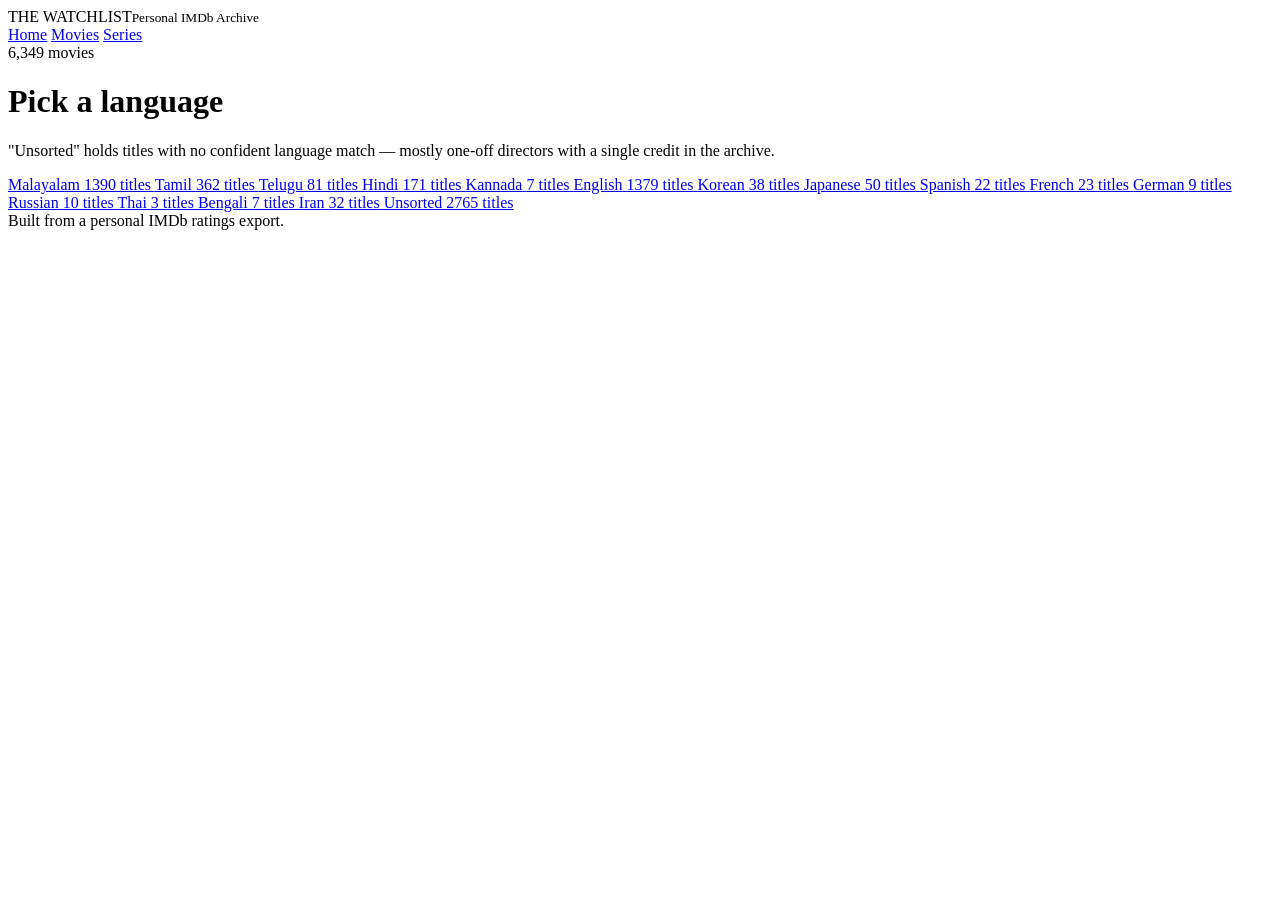
==== movies.html @ 0ccd27a7 "Add files via upload" ====
<!DOCTYPE html>
<html lang="en">
<head>
<meta charset="UTF-8">
<meta name="viewport" content="width=device-width, initial-scale=1.0">
<title>Movies — The Watchlist</title>
<link rel="stylesheet" href="style.css">
</head>
<body>

<div class="topbar">
  <div class="brand">THE WATCHLIST<small>Personal IMDb Archive</small></div>
  <div class="nav-links">
    <a href="index.html">Home</a>
    <a href="movies.html" class="active">Movies</a>
    <a href="series.html">Series</a>
  </div>
</div>

<div id="langView">
  <div class="hero">
    <span class="eyebrow">6,349 movies</span>
    <h1>Pick a language</h1>
    <p>"Unsorted" holds titles with no confident language match — mostly one-off directors with a single credit in the archive.</p>
  </div>
  <div class="tile-grid" id="langGrid"></div>
</div>

<div id="listView" style="display:none;">
  <div class="hero" style="padding:2rem 1.25rem 1.5rem;">
    <span class="eyebrow" id="listEyebrow">Movies</span>
    <h1 id="listTitle">Language</h1>
  </div>
  <div class="toolbar">
    <input id="searchInput" type="text" placeholder="Search title…">
    <select id="sortSelect">
      <option value="date-desc">Recently rated</option>
      <option value="date-asc">Oldest rated</option>
      <option value="rating-desc">Highest rating</option>
      <option value="rating-asc">Lowest rating</option>
      <option value="year-desc">Newest release</option>
      <option value="year-asc">Oldest release</option>
      <option value="title-asc">Title A–Z</option>
    </select>
  </div>
  <div class="result-count" id="resultCount"></div>
  <div class="card-grid" id="cardGrid"></div>
  <button class="load-more" id="loadMoreBtn">Load more</button>
</div>

<footer>Built from a personal IMDb ratings export.</footer>

<script src="app.js"></script>
<script>
const LANGS = ["Malayalam","Tamil","Telugu","Hindi","Kannada","English","Korean","Japanese","Spanish",
               "French","German","Russian","Thai","Marathi","Bengali","Assamese","Iran","Other","Unsorted"];

let DATA = {};

async function boot(){
  DATA = await fetch('movies.json').then(r => r.json());

  const langGrid = document.getElementById('langGrid');
  langGrid.innerHTML = LANGS
    .filter(l => (DATA[l] || []).length > 0)
    .map(l => `
      <a class="tile" href="#${encodeURIComponent(l)}" data-lang="${l}">
        <span class="cbl"></span><span class="cbr"></span>
        <span class="t-name">${l}</span>
        <span class="t-count">${DATA[l].length} title${DATA[l].length===1?'':'s'}</span>
      </a>
    `).join('');

  langGrid.querySelectorAll('.tile').forEach(t => {
    t.addEventListener('click', e => {
      e.preventDefault();
      showList(t.dataset.lang);
    });
  });

  if(location.hash){
    const lang = decodeURIComponent(location.hash.slice(1));
    if(DATA[lang]) showList(lang);
  }
}

function showList(lang){
  location.hash = encodeURIComponent(lang);
  document.getElementById('langView').style.display = 'none';
  document.getElementById('listView').style.display = 'block';
  document.getElementById('listTitle').textContent = lang;
  document.getElementById('listEyebrow').textContent = `Movies · ${lang}`;

  const grid = document.getElementById('cardGrid');
  const search = document.getElementById('searchInput');
  const sort = document.getElementById('sortSelect');
  const loadMore = document.getElementById('loadMoreBtn');
  const count = document.getElementById('resultCount');
  search.value = '';
  window.scrollTo(0,0);

  initList(DATA[lang] || [], grid, search, sort, loadMore, count);
}

window.addEventListener('hashchange', () => {
  if(!location.hash){
    document.getElementById('listView').style.display = 'none';
    document.getElementById('langView').style.display = 'block';
  }
});

boot();
</script>

</body>
</html>
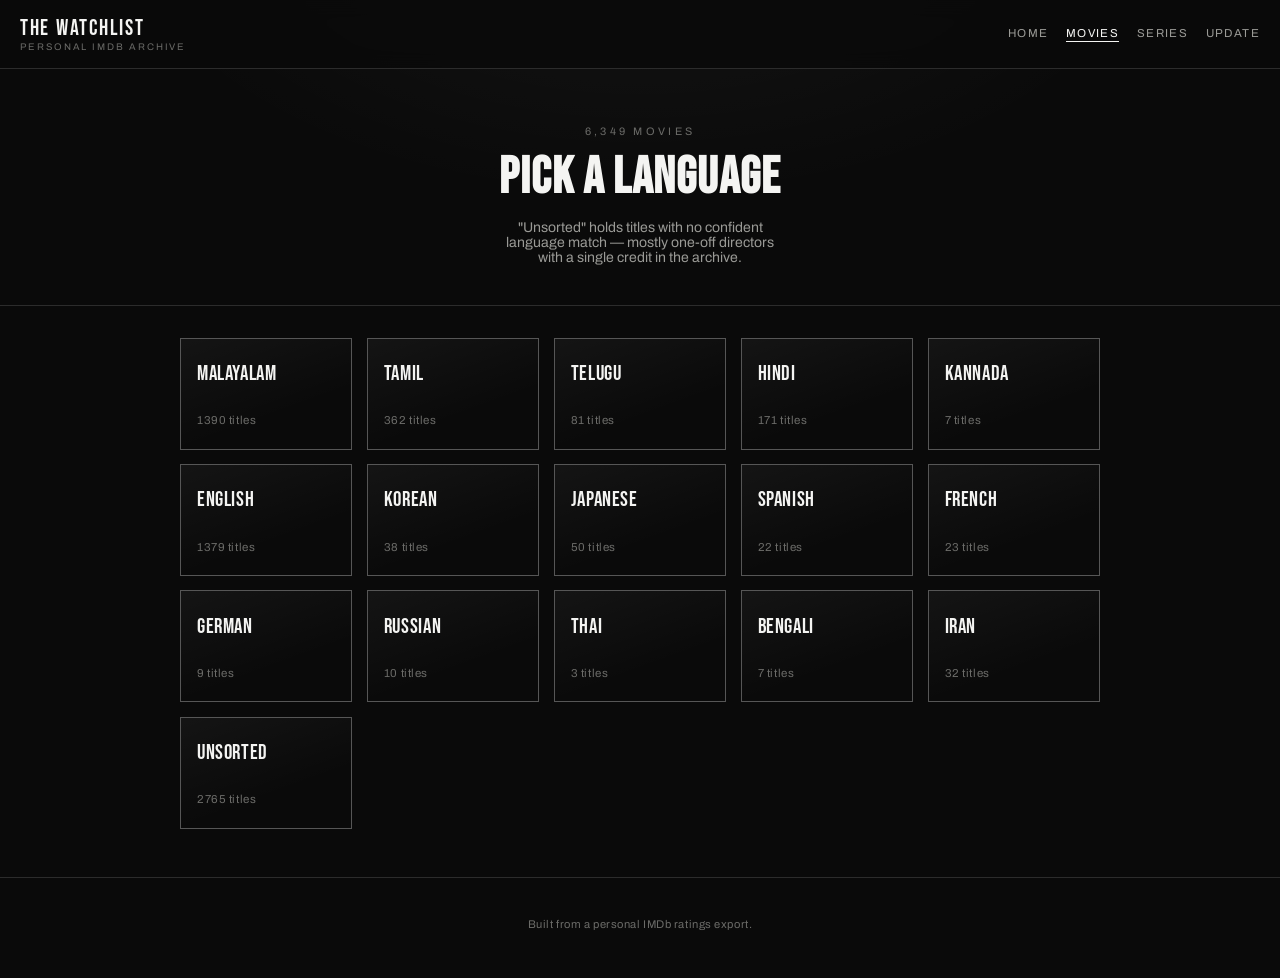
==== commit 155f6a44: "Add files via upload" ====
--- a/movies.html
+++ b/movies.html
@@ -14,6 +14,7 @@
     <a href="index.html">Home</a>
     <a href="movies.html" class="active">Movies</a>
     <a href="series.html">Series</a>
+    <a href="update-data.html">Update</a>
   </div>
 </div>
 
--- a/style.css
+++ b/style.css
@@ -0,0 +1,260 @@
+@import url('https://fonts.googleapis.com/css2?family=Bebas+Neue&family=Archivo:ital,wght@0,400;0,500;0,600;0,800;1,500&display=swap');
+
+:root{
+  --bg:#0a0a0a;
+  --bg-raised:#141414;
+  --line:#2c2c2c;
+  --line-bright:#565656;
+  --white:#f4f4f2;
+  --grey:#9a9a96;
+  --grey-dim:#6b6b68;
+  --accent:#ffffff;
+  --radius:2px;
+}
+
+*{box-sizing:border-box;}
+html,body{margin:0;padding:0;}
+body{
+  background:
+    radial-gradient(ellipse 900px 500px at 50% -10%, rgba(255,255,255,0.05), transparent 60%),
+    var(--bg);
+  color:var(--white);
+  font-family:'Archivo', sans-serif;
+  min-height:100vh;
+}
+
+a{ color:inherit; text-decoration:none; }
+
+::selection{ background:var(--white); color:var(--bg); }
+
+/* ===== TOP BAR ===== */
+.topbar{
+  position:sticky; top:0; z-index:20;
+  display:flex; align-items:center; justify-content:space-between;
+  padding:1rem 1.25rem;
+  background:rgba(10,10,10,0.85);
+  backdrop-filter:blur(10px);
+  border-bottom:1px solid var(--line);
+}
+.brand{
+  font-family:'Bebas Neue', sans-serif;
+  font-size:1.35rem;
+  letter-spacing:0.08em;
+}
+.brand small{
+  display:block;
+  font-family:'Archivo', sans-serif;
+  font-size:0.6rem;
+  letter-spacing:0.2em;
+  color:var(--grey-dim);
+  text-transform:uppercase;
+  margin-top:1px;
+}
+.nav-links{ display:flex; gap:1.1rem; }
+.nav-links a{
+  font-size:0.72rem;
+  letter-spacing:0.12em;
+  text-transform:uppercase;
+  color:var(--grey);
+  padding-bottom:2px;
+  border-bottom:1px solid transparent;
+}
+.nav-links a.active, .nav-links a:hover{ color:var(--white); border-color:var(--white); }
+
+/* ===== HERO ===== */
+.hero{
+  padding:3.5rem 1.25rem 2.5rem;
+  text-align:center;
+  border-bottom:1px solid var(--line);
+}
+.hero .eyebrow{
+  font-size:0.68rem; letter-spacing:0.3em; text-transform:uppercase; color:var(--grey-dim);
+  display:block; margin-bottom:0.9rem;
+}
+.hero h1{
+  font-family:'Bebas Neue', sans-serif;
+  font-size:2.6rem;
+  letter-spacing:0.02em;
+  line-height:1.05;
+  margin:0;
+}
+.hero p{ color:var(--grey); font-size:0.88rem; max-width:34ch; margin:0.9rem auto 0; }
+
+/* ===== CATEGORY TILES (index / series) ===== */
+.tile-grid{
+  display:grid;
+  grid-template-columns:repeat(auto-fill, minmax(150px,1fr));
+  gap:0.9rem;
+  padding:2rem 1.25rem 3rem;
+  max-width:960px;
+  margin:0 auto;
+}
+.tile{
+  position:relative;
+  border:1px solid var(--line-bright);
+  padding:1.4rem 1rem;
+  background:linear-gradient(160deg, rgba(255,255,255,0.045), transparent 65%);
+  min-height:112px;
+  display:flex; flex-direction:column; justify-content:space-between;
+  transition:border-color .18s, transform .18s, background .18s;
+}
+.tile::before, .tile::after,
+.tile .cbr, .tile .cbl{
+  content:""; position:absolute; width:11px; height:11px;
+  border-color:var(--white);
+}
+.tile::before{ top:-1px; left:-1px; border-top:2px solid var(--white); border-left:2px solid var(--white); opacity:0; transition:opacity .18s;}
+.tile::after{ top:-1px; right:-1px; border-top:2px solid var(--white); border-right:2px solid var(--white); opacity:0; transition:opacity .18s;}
+.tile .cbl{ bottom:-1px; left:-1px; border-bottom:2px solid var(--white); border-left:2px solid var(--white); opacity:0; transition:opacity .18s;}
+.tile .cbr{ bottom:-1px; right:-1px; border-bottom:2px solid var(--white); border-right:2px solid var(--white); opacity:0; transition:opacity .18s;}
+.tile:hover{ background:linear-gradient(160deg, rgba(255,255,255,0.09), transparent 65%); transform:translateY(-2px); }
+.tile:hover::before,.tile:hover::after,.tile:hover .cbl,.tile:hover .cbr{ opacity:1; }
+.tile .t-name{ font-family:'Bebas Neue', sans-serif; font-size:1.3rem; letter-spacing:0.03em; }
+.tile .t-count{ font-size:0.72rem; color:var(--grey-dim); letter-spacing:0.05em; }
+
+.big-tiles{
+  display:grid;
+  grid-template-columns:1fr 1fr;
+  gap:1rem;
+  padding:2.5rem 1.25rem;
+  max-width:640px;
+  margin:0 auto;
+}
+.big-tile{
+  border:1px solid var(--line-bright);
+  padding:2.4rem 1rem;
+  text-align:center;
+  background:linear-gradient(180deg, rgba(255,255,255,0.06), transparent 70%);
+  position:relative;
+}
+.big-tile .bt-num{ font-family:'Bebas Neue', sans-serif; font-size:2.6rem; display:block; }
+.big-tile .bt-lab{ font-size:0.72rem; letter-spacing:0.15em; text-transform:uppercase; color:var(--grey); margin-top:0.4rem; }
+
+/* ===== TOOLBAR (search/sort on list pages) ===== */
+.toolbar{
+  position:sticky; top:57px; z-index:15;
+  display:flex; gap:0.6rem; flex-wrap:wrap;
+  padding:0.85rem 1.25rem;
+  background:rgba(10,10,10,0.92);
+  backdrop-filter:blur(10px);
+  border-bottom:1px solid var(--line);
+}
+.toolbar input, .toolbar select{
+  background:var(--bg-raised);
+  border:1px solid var(--line-bright);
+  color:var(--white);
+  font-family:'Archivo', sans-serif;
+  font-size:0.82rem;
+  padding:0.55rem 0.7rem;
+  border-radius:var(--radius);
+}
+.toolbar input{ flex:1; min-width:120px; }
+.toolbar input:focus, .toolbar select:focus{ outline:none; border-color:var(--white); }
+.result-count{
+  padding:0.7rem 1.25rem 0;
+  font-size:0.72rem; letter-spacing:0.1em; text-transform:uppercase; color:var(--grey-dim);
+}
+
+/* ===== CARD GRID ===== */
+.card-grid{
+  display:grid;
+  grid-template-columns:repeat(auto-fill, minmax(150px,1fr));
+  gap:0.85rem;
+  padding:1rem 1.25rem 2.5rem;
+  max-width:1100px;
+  margin:0 auto;
+}
+.card{
+  position:relative;
+  border:1px solid var(--line);
+  background:
+    linear-gradient(155deg, rgba(255,255,255,0.05), rgba(255,255,255,0) 55%),
+    var(--bg-raised);
+  padding:0.9rem 0.85rem 0.8rem;
+  display:flex;
+  flex-direction:column;
+  min-height:168px;
+  transition:border-color .15s, box-shadow .15s, transform .15s;
+}
+.card::before, .card::after{
+  content:""; position:absolute; width:9px; height:9px;
+}
+.card::before{ top:-1px; left:-1px; border-top:1.5px solid var(--line-bright); border-left:1.5px solid var(--line-bright); }
+.card::after{ bottom:-1px; right:-1px; border-bottom:1.5px solid var(--line-bright); border-right:1.5px solid var(--line-bright); }
+.card:hover{
+  border-color:var(--white);
+  box-shadow:0 0 0 1px rgba(255,255,255,0.08), 0 14px 30px rgba(0,0,0,0.55), inset 0 40px 60px -40px rgba(255,255,255,0.18);
+  transform:translateY(-3px);
+}
+.card .c-top{ display:flex; justify-content:space-between; align-items:flex-start; gap:0.4rem; }
+.card .c-rating{
+  font-family:'Bebas Neue', sans-serif;
+  font-size:1.15rem;
+  border:1px solid var(--line-bright);
+  padding:0.08rem 0.4rem;
+  line-height:1.3;
+  white-space:nowrap;
+}
+.card .c-rating .of10{ font-size:0.6rem; color:var(--grey-dim); font-family:'Archivo',sans-serif;}
+.card .c-year{ font-size:0.72rem; color:var(--grey-dim); margin-top:0.15rem; }
+.card .c-title{
+  font-family:'Archivo', sans-serif;
+  font-weight:600;
+  font-size:0.92rem;
+  line-height:1.28;
+  margin-top:0.65rem;
+  flex:1;
+}
+.card .c-genre{
+  font-size:0.66rem;
+  letter-spacing:0.04em;
+  color:var(--grey-dim);
+  margin-top:0.5rem;
+  text-transform:uppercase;
+  overflow:hidden; text-overflow:ellipsis; white-space:nowrap;
+}
+.card .c-foot{
+  display:flex; justify-content:space-between; align-items:baseline;
+  margin-top:0.55rem;
+  padding-top:0.5rem;
+  border-top:1px dashed var(--line);
+  font-size:0.65rem;
+  color:var(--grey-dim);
+}
+.card .c-imdb{ color:var(--grey); }
+
+/* load more */
+.load-more{
+  display:block;
+  margin:0 auto 3rem;
+  padding:0.8rem 2rem;
+  background:transparent;
+  border:1px solid var(--line-bright);
+  color:var(--white);
+  font-family:'Archivo', sans-serif;
+  font-size:0.78rem;
+  letter-spacing:0.1em;
+  text-transform:uppercase;
+  cursor:pointer;
+  transition:border-color .15s, background .15s;
+}
+.load-more:hover{ border-color:var(--white); background:rgba(255,255,255,0.06); }
+.load-more:disabled{ opacity:0.35; cursor:default; }
+
+.empty-state{
+  text-align:center; padding:4rem 1rem; color:var(--grey-dim); font-size:0.85rem;
+}
+
+footer{
+  text-align:center;
+  padding:2.5rem 1.25rem 3rem;
+  border-top:1px solid var(--line);
+  color:var(--grey-dim);
+  font-size:0.7rem;
+  letter-spacing:0.05em;
+}
+
+@media(min-width:640px){
+  .hero h1{ font-size:3.2rem; }
+  .card-grid{ grid-template-columns:repeat(auto-fill, minmax(170px,1fr)); }
+}
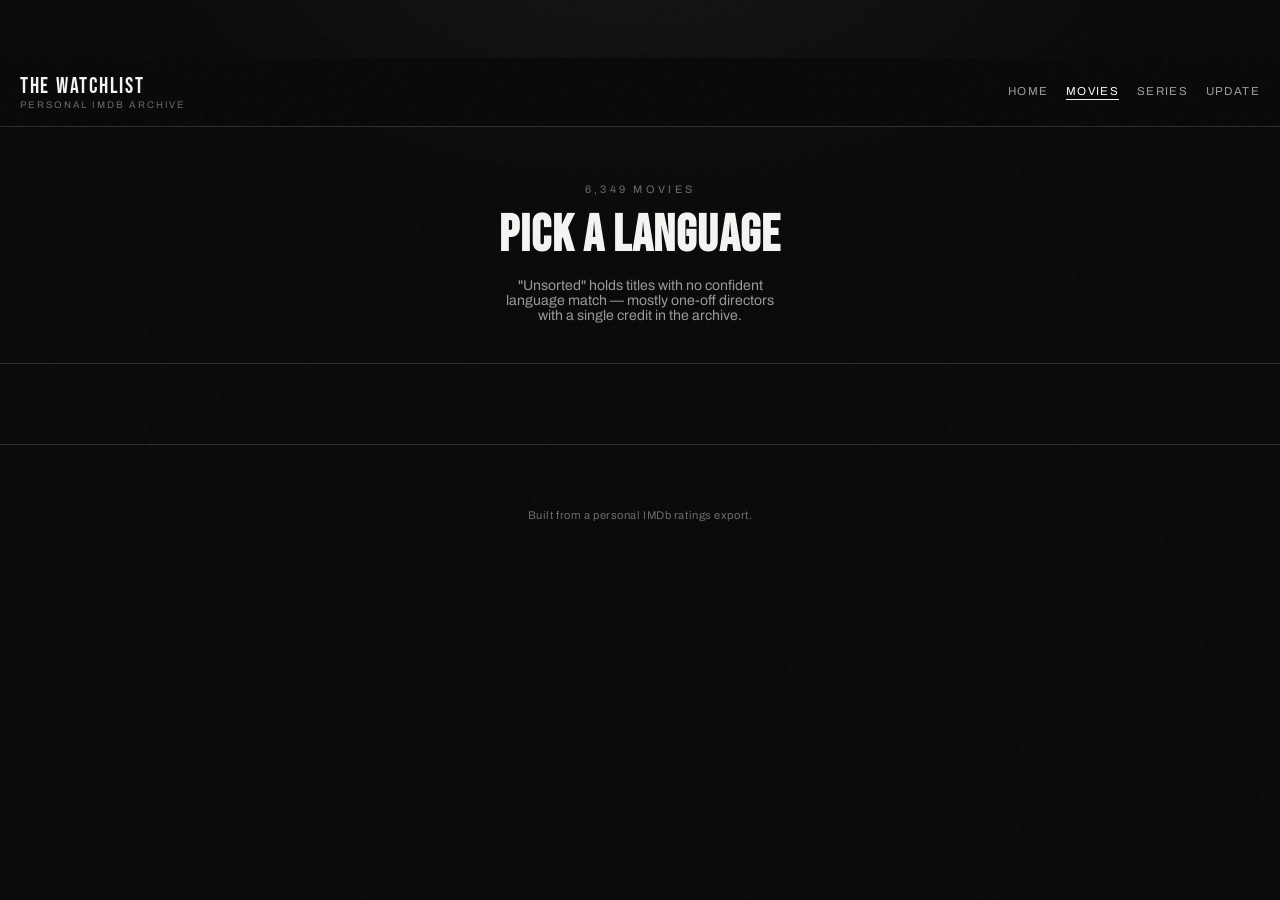
==== commit b3d565b7: "Update movies.html" ====
--- a/movies.html
+++ b/movies.html
@@ -61,6 +61,8 @@
 async function boot(){
   DATA = await fetch('movies.json').then(r => r.json());
 
+applyMovieLanguageOverrides();
+
   const langGrid = document.getElementById('langGrid');
   langGrid.innerHTML = LANGS
     .filter(l => (DATA[l] || []).length > 0)
--- a/style.css
+++ b/style.css
@@ -29,11 +29,19 @@
 
 /* ===== TOP BAR ===== */
 .topbar{
-  position:sticky; top:0; z-index:20;
-  display:flex; align-items:center; justify-content:space-between;
+  position:sticky;
+  top:0;
+  z-index:20;
+
+  display:flex;
+  align-items:center;
+  justify-content:space-between;
+
   padding:1rem 1.25rem;
-  background:rgba(10,10,10,0.85);
+
+  background:rgba(10,10,10,0.97);
   backdrop-filter:blur(10px);
+
   border-bottom:1px solid var(--line);
 }
 .brand{
@@ -60,7 +68,10 @@
   border-bottom:1px solid transparent;
 }
 .nav-links a.active, .nav-links a:hover{ color:var(--white); border-color:var(--white); }
-
+/* Keep page content below the fixed navigation */
+body{
+  padding-top:58px;
+}
 /* ===== HERO ===== */
 .hero{
   padding:3.5rem 1.25rem 2.5rem;
@@ -258,3 +269,1362 @@
   .hero h1{ font-size:3.2rem; }
   .card-grid{ grid-template-columns:repeat(auto-fill, minmax(170px,1fr)); }
 }
+
+/* =========================================================
+   THE WATCHLIST — CINEMATIC ARCHIVE
+   NEW HOMEPAGE EXPERIENCE
+   ========================================================= */
+
+
+/* =========================================================
+   CINEMATIC INTRO
+   ========================================================= */
+
+#cinemaIntro{
+  position:fixed;
+  inset:0;
+  z-index:9999;
+
+  background:#070707;
+
+  display:flex;
+  align-items:center;
+  justify-content:center;
+
+  transition:
+    opacity 1s ease,
+    visibility 1s ease;
+}
+
+#cinemaIntro.hide{
+  opacity:0;
+  visibility:hidden;
+  pointer-events:none;
+}
+
+.intro-content{
+  text-align:center;
+  animation:introRise 1.4s ease forwards;
+}
+
+.intro-kicker{
+  font-size:.62rem;
+  letter-spacing:.35em;
+  color:#6b6b68;
+  margin-bottom:1.4rem;
+}
+
+.intro-title{
+  font-family:'Bebas Neue',sans-serif;
+  font-size:clamp(3.5rem,12vw,8rem);
+  letter-spacing:.03em;
+  line-height:.9;
+}
+
+.intro-line{
+  width:0;
+  height:1px;
+  background:#fff;
+  margin:1.8rem auto;
+  animation:introLine 1.2s 1s forwards;
+}
+
+.intro-sub{
+  font-size:.6rem;
+  letter-spacing:.3em;
+  color:#6b6b68;
+}
+
+@keyframes introRise{
+
+  from{
+    opacity:0;
+    transform:translateY(25px);
+  }
+
+  to{
+    opacity:1;
+    transform:translateY(0);
+  }
+
+}
+
+@keyframes introLine{
+
+  to{
+    width:150px;
+  }
+
+}
+
+
+/* =========================================================
+   HERO
+   ========================================================= */
+
+.cinematic-hero{
+  position:relative;
+  overflow:hidden;
+  padding-top:6rem;
+  padding-bottom:5rem;
+}
+
+.cinematic-hero::before{
+
+  content:"";
+
+  position:absolute;
+
+  width:600px;
+  height:600px;
+
+  left:50%;
+  top:20%;
+
+  transform:translate(-50%,-50%);
+
+  background:
+    radial-gradient(
+      circle,
+      rgba(255,255,255,.07),
+      transparent 65%
+    );
+
+  pointer-events:none;
+
+}
+
+.cinematic-hero h1{
+  position:relative;
+  font-size:clamp(3.5rem,10vw,7rem);
+  letter-spacing:-.02em;
+}
+
+
+/* =========================================================
+   STATISTICS
+   ========================================================= */
+
+.archive-stats{
+
+  max-width:1100px;
+
+  margin:0 auto;
+
+  padding:2rem 1.25rem;
+
+  display:grid;
+
+  grid-template-columns:
+    repeat(4,1fr);
+
+  gap:1px;
+
+  background:var(--line);
+
+  border-top:1px solid var(--line);
+  border-bottom:1px solid var(--line);
+
+}
+
+.stat-card{
+
+  background:var(--bg);
+
+  padding:2rem 1.3rem;
+
+  min-height:145px;
+
+  display:flex;
+  flex-direction:column;
+  justify-content:center;
+
+  transition:
+    background .25s,
+    transform .25s;
+
+}
+
+.stat-card:hover{
+
+  background:var(--bg-raised);
+
+  transform:translateY(-3px);
+
+}
+
+.stat-number{
+
+  font-family:'Bebas Neue',sans-serif;
+
+  font-size:3.5rem;
+
+  line-height:1;
+
+}
+
+.stat-label{
+
+  margin-top:.7rem;
+
+  color:var(--grey-dim);
+
+  font-size:.65rem;
+
+  letter-spacing:.16em;
+
+  text-transform:uppercase;
+
+}
+
+
+/* =========================================================
+   DASHBOARD
+   ========================================================= */
+
+.cinema-dashboard{
+
+  max-width:1100px;
+
+  margin:0 auto;
+
+  padding:5rem 1.25rem;
+
+}
+
+.dashboard-heading{
+
+  text-align:center;
+
+  margin-bottom:4rem;
+
+}
+
+.section-kicker,
+.panel-kicker{
+
+  display:block;
+
+  font-size:.62rem;
+
+  letter-spacing:.25em;
+
+  color:var(--grey-dim);
+
+  text-transform:uppercase;
+
+}
+
+.dashboard-heading h2{
+
+  font-family:'Bebas Neue',sans-serif;
+
+  font-size:clamp(3rem,8vw,6rem);
+
+  line-height:.9;
+
+  margin:.8rem 0;
+
+}
+
+.dashboard-heading h2 span{
+
+  color:#777;
+
+}
+
+.dashboard-heading p{
+
+  color:var(--grey);
+
+  font-size:.85rem;
+
+}
+
+
+/* =========================================================
+   DASHBOARD PANEL
+   ========================================================= */
+
+.dashboard-panel{
+
+  border:1px solid var(--line);
+
+  margin-bottom:1rem;
+
+  background:
+    linear-gradient(
+      145deg,
+      rgba(255,255,255,.035),
+      transparent 55%
+    ),
+    var(--bg-raised);
+
+  padding:1.6rem;
+
+  transition:
+    border-color .25s,
+    transform .25s;
+
+}
+
+.dashboard-panel:hover{
+
+  border-color:var(--line-bright);
+
+}
+
+.panel-heading{
+
+  display:flex;
+
+  align-items:flex-start;
+
+  justify-content:space-between;
+
+  gap:1rem;
+
+  margin-bottom:2rem;
+
+}
+
+.panel-heading h3{
+
+  font-family:'Bebas Neue',sans-serif;
+
+  font-size:2rem;
+
+  letter-spacing:.02em;
+
+  margin:.4rem 0 0;
+
+}
+
+.panel-note{
+
+  color:var(--grey-dim);
+
+  font-size:.58rem;
+
+  letter-spacing:.18em;
+
+  white-space:nowrap;
+
+}
+
+
+/* =========================================================
+   RATING CHART
+   ========================================================= */
+
+.rating-chart{
+
+  display:flex;
+
+  flex-direction:column;
+
+  gap:.55rem;
+
+}
+
+.rating-row-new{
+
+  display:grid;
+
+  grid-template-columns:
+    35px 1fr 55px;
+
+  align-items:center;
+
+  gap:.8rem;
+
+}
+
+.rating-label-new{
+
+  font-family:'Bebas Neue',sans-serif;
+
+  font-size:1rem;
+
+}
+
+.rating-track-new{
+
+  height:7px;
+
+  background:#242424;
+
+  overflow:hidden;
+
+}
+
+.rating-fill-new{
+
+  height:100%;
+
+  width:0;
+
+  background:#f4f4f2;
+
+  transition:
+    width 1.2s cubic-bezier(.2,.8,.2,1);
+
+}
+
+.rating-count-new{
+
+  text-align:right;
+
+  color:var(--grey);
+
+  font-size:.65rem;
+
+}
+
+
+/* =========================================================
+   BAR LIST
+   ========================================================= */
+
+.bar-list{
+
+  display:flex;
+
+  flex-direction:column;
+
+  gap:1rem;
+
+}
+
+.bar-item{
+
+  display:grid;
+
+  grid-template-columns:
+    130px 1fr 55px;
+
+  gap:.8rem;
+
+  align-items:center;
+
+}
+
+.bar-name{
+
+  font-size:.72rem;
+
+  overflow:hidden;
+
+  text-overflow:ellipsis;
+
+  white-space:nowrap;
+
+}
+
+.bar-track{
+
+  height:6px;
+
+  background:#242424;
+
+  overflow:hidden;
+
+}
+
+.bar-fill{
+
+  height:100%;
+
+  width:0;
+
+  background:#f4f4f2;
+
+  transition:
+    width 1s ease;
+
+}
+
+.bar-value{
+
+  text-align:right;
+
+  font-size:.65rem;
+
+  color:var(--grey);
+
+}
+
+
+/* =========================================================
+   DIRECTORS
+   ========================================================= */
+
+.director-grid{
+
+  display:grid;
+
+  grid-template-columns:
+    repeat(3,1fr);
+
+  gap:1px;
+
+  background:var(--line);
+
+}
+
+.director-card{
+
+  background:var(--bg-raised);
+
+  padding:1.1rem;
+
+  min-height:100px;
+
+  transition:
+    background .2s;
+
+}
+
+.director-card:hover{
+
+  background:#1b1b1b;
+
+}
+
+.director-name{
+
+  font-size:.78rem;
+
+  font-weight:600;
+
+}
+
+.director-meta{
+
+  margin-top:.6rem;
+
+  font-size:.63rem;
+
+  color:var(--grey-dim);
+
+}
+
+.director-rating{
+
+  margin-top:.25rem;
+
+  font-family:'Bebas Neue',sans-serif;
+
+  font-size:1.1rem;
+
+}
+
+
+/* =========================================================
+   PERSONALITY
+   ========================================================= */
+
+.personality-panel{
+
+  margin-bottom:1rem;
+
+  padding:3rem 2rem;
+
+  text-align:center;
+
+  border:1px solid var(--line);
+
+  background:
+
+    radial-gradient(
+      ellipse at center,
+      rgba(255,255,255,.055),
+      transparent 65%
+    );
+
+}
+
+.personality-panel #ratingPersonality{
+
+  font-family:'Bebas Neue',sans-serif;
+
+  font-size:clamp(2.5rem,7vw,5rem);
+
+  margin-top:1rem;
+
+  letter-spacing:.02em;
+
+}
+
+#personalityDescription{
+
+  max-width:600px;
+
+  margin:1rem auto 0;
+
+  color:var(--grey);
+
+  font-size:.8rem;
+
+  line-height:1.7;
+
+}
+
+
+/* =========================================================
+   IMDb COMPARISON
+   ========================================================= */
+
+.comparison-grid{
+
+  display:grid;
+
+  grid-template-columns:
+    repeat(2,1fr);
+
+  gap:1rem;
+
+}
+
+.comparison-card{
+
+  border:1px solid var(--line);
+
+  padding:1.2rem;
+
+  background:#101010;
+
+}
+
+.comparison-card h4{
+
+  margin:0;
+
+  font-size:.8rem;
+
+}
+
+.comparison-card .comparison-value{
+
+  font-family:'Bebas Neue',sans-serif;
+
+  font-size:2.5rem;
+
+  margin:.5rem 0;
+
+}
+
+.comparison-card p{
+
+  margin:0;
+
+  color:var(--grey);
+
+  font-size:.65rem;
+
+  line-height:1.5;
+
+}
+
+
+/* =========================================================
+   EVOLUTION
+   ========================================================= */
+
+.evolution-chart{
+
+  display:flex;
+
+  align-items:flex-end;
+
+  gap:5px;
+
+  min-height:240px;
+
+  overflow-x:auto;
+
+  padding-top:1rem;
+
+}
+
+.evolution-column{
+
+  flex:1;
+
+  min-width:42px;
+
+  height:220px;
+
+  display:flex;
+
+  flex-direction:column;
+
+  justify-content:flex-end;
+
+  align-items:center;
+
+}
+
+.evolution-bar{
+
+  width:100%;
+
+  max-width:32px;
+
+  background:#f4f4f2;
+
+  min-height:2px;
+
+  transition:
+    height 1s ease;
+
+}
+
+.evolution-year{
+
+  margin-top:.7rem;
+
+  color:var(--grey-dim);
+
+  font-size:.55rem;
+
+  transform:rotate(-45deg);
+
+}
+
+.evolution-rating{
+
+  margin-bottom:.4rem;
+
+  font-size:.55rem;
+
+  color:var(--grey);
+
+}
+
+
+/* =========================================================
+   RECORDS
+   ========================================================= */
+
+.records-grid{
+
+  display:grid;
+
+  grid-template-columns:
+    repeat(4,1fr);
+
+  gap:1px;
+
+  background:var(--line);
+
+  margin-bottom:1rem;
+
+}
+
+.record-card{
+
+  background:var(--bg-raised);
+
+  padding:1.4rem;
+
+  min-height:130px;
+
+}
+
+.record-number{
+
+  display:block;
+
+  font-family:'Bebas Neue',sans-serif;
+
+  font-size:1.7rem;
+
+  line-height:1.05;
+
+}
+
+.record-label{
+
+  display:block;
+
+  margin-top:.7rem;
+
+  color:var(--grey-dim);
+
+  font-size:.58rem;
+
+  letter-spacing:.08em;
+
+  text-transform:uppercase;
+
+}
+
+
+/* =========================================================
+   TITLE WALL
+   ========================================================= */
+
+.title-wall{
+
+  display:grid;
+
+  grid-template-columns:
+    repeat(2,1fr);
+
+  gap:.6rem;
+
+}
+
+.title-card{
+
+  display:flex;
+
+  justify-content:space-between;
+
+  gap:1rem;
+
+  align-items:center;
+
+  padding:1rem;
+
+  border:1px solid var(--line);
+
+  background:#101010;
+
+  transition:
+    transform .2s,
+    border-color .2s;
+
+}
+
+.title-card:hover{
+
+  transform:translateX(5px);
+
+  border-color:var(--white);
+
+}
+
+.title-card-main{
+
+  min-width:0;
+
+}
+
+.title-card-name{
+
+  font-size:.78rem;
+
+  font-weight:600;
+
+}
+
+.title-card-meta{
+
+  color:var(--grey-dim);
+
+  font-size:.6rem;
+
+  margin-top:.3rem;
+
+}
+
+.title-card-rating{
+
+  font-family:'Bebas Neue',sans-serif;
+
+  font-size:1.3rem;
+
+  white-space:nowrap;
+
+}
+
+
+/* =========================================================
+   HALL OF SHAME
+   ========================================================= */
+
+.shame-panel{
+
+  border-color:#303030;
+
+}
+
+.shame-panel .title-card-rating{
+
+  color:#888;
+
+}
+
+
+/* =========================================================
+   YEAR TIMELINE
+   ========================================================= */
+
+.year-timeline{
+
+  display:flex;
+
+  align-items:flex-end;
+
+  gap:4px;
+
+  min-height:220px;
+
+  overflow-x:auto;
+
+  padding-top:2rem;
+
+}
+
+.year-item{
+
+  flex:1;
+
+  min-width:45px;
+
+  height:190px;
+
+  display:flex;
+
+  flex-direction:column;
+
+  align-items:center;
+
+  justify-content:flex-end;
+
+}
+
+.year-bar{
+
+  width:100%;
+
+  max-width:30px;
+
+  background:#f4f4f2;
+
+  transition:
+    height .8s ease;
+
+}
+
+.year-count{
+
+  font-family:'Bebas Neue',sans-serif;
+
+  font-size:.75rem;
+
+  margin-bottom:.4rem;
+
+}
+
+.year-label{
+
+  font-size:.52rem;
+
+  color:var(--grey-dim);
+
+  margin-top:.6rem;
+
+}
+
+
+/* =========================================================
+   RANDOM SECTION
+   ========================================================= */
+
+.random-section{
+
+  text-align:center;
+
+  padding:5rem 1rem;
+
+  border:1px solid var(--line);
+
+  margin-bottom:1rem;
+
+  background:
+
+    radial-gradient(
+      ellipse at center,
+      rgba(255,255,255,.045),
+      transparent 65%
+    );
+
+}
+
+.random-section h2{
+
+  font-family:'Bebas Neue',sans-serif;
+
+  font-size:clamp(2.4rem,6vw,4.5rem);
+
+  margin:.8rem 0;
+
+}
+
+.random-section p{
+
+  color:var(--grey);
+
+  font-size:.8rem;
+
+}
+
+.random-button{
+
+  margin-top:1rem;
+
+  padding:.9rem 1.8rem;
+
+  border:1px solid var(--white);
+
+  background:var(--white);
+
+  color:#080808;
+
+  font-family:'Archivo',sans-serif;
+
+  font-size:.7rem;
+
+  letter-spacing:.15em;
+
+  text-transform:uppercase;
+
+  cursor:pointer;
+
+  transition:
+    transform .2s,
+    box-shadow .2s;
+
+}
+
+.random-button:hover{
+
+  transform:translateY(-3px);
+
+  box-shadow:
+    0 15px 40px rgba(255,255,255,.08);
+
+}
+
+.random-result{
+
+  min-height:60px;
+
+  margin-top:2rem;
+
+  font-family:'Bebas Neue',sans-serif;
+
+  font-size:2rem;
+
+}
+
+
+/* =========================================================
+   ARCHIVE SEARCH
+   ========================================================= */
+
+.archive-search{
+
+  padding:4rem 0;
+
+}
+
+.archive-search h2{
+
+  font-family:'Bebas Neue',sans-serif;
+
+  font-size:clamp(3rem,7vw,5rem);
+
+  margin:.6rem 0;
+
+}
+
+.archive-search > p{
+
+  color:var(--grey);
+
+  font-size:.8rem;
+
+  margin-bottom:1.5rem;
+
+}
+
+.home-search{
+
+  display:flex;
+
+  gap:.6rem;
+
+  align-items:center;
+
+}
+
+.home-search input{
+
+  flex:1;
+
+  min-width:0;
+
+  background:#111;
+
+  border:1px solid var(--line-bright);
+
+  color:var(--white);
+
+  padding:1rem;
+
+  font-family:'Archivo',sans-serif;
+
+  font-size:.8rem;
+
+}
+
+.home-search input:focus{
+
+  outline:none;
+
+  border-color:var(--white);
+
+}
+
+#searchResultCount{
+
+  color:var(--grey-dim);
+
+  font-size:.6rem;
+
+  letter-spacing:.1em;
+
+  white-space:nowrap;
+
+}
+
+.search-results{
+
+  margin-top:1rem;
+
+}
+
+.search-result{
+
+  display:flex;
+
+  justify-content:space-between;
+
+  gap:1rem;
+
+  padding:.85rem 0;
+
+  border-bottom:1px solid var(--line);
+
+}
+
+.search-result-title{
+
+  font-size:.76rem;
+
+}
+
+.search-result-meta{
+
+  color:var(--grey-dim);
+
+  font-size:.58rem;
+
+  margin-top:.25rem;
+
+}
+
+.search-result-rating{
+
+  font-family:'Bebas Neue',sans-serif;
+
+  font-size:1.1rem;
+
+}
+
+
+/* =========================================================
+   FOOTER
+   ========================================================= */
+
+footer{
+
+  position:relative;
+
+  padding-top:4rem;
+
+}
+
+.footer-title{
+
+  font-family:'Bebas Neue',sans-serif;
+
+  font-size:2rem;
+
+  letter-spacing:.08em;
+
+  margin-bottom:.6rem;
+
+}
+
+.footer-small{
+
+  margin-top:.5rem;
+
+  color:#444;
+
+  font-size:.6rem;
+
+}
+
+
+/* =========================================================
+   CINEMATIC GRAIN
+   ========================================================= */
+
+body::after{
+
+  content:"";
+
+  position:fixed;
+
+  inset:0;
+
+  pointer-events:none;
+
+  z-index:9997;
+
+  opacity:.025;
+
+  background-image:
+
+    url("data:image/svg+xml,%3Csvg viewBox='0 0 180 180' xmlns='http://www.w3.org/2000/svg'%3E%3Cfilter id='noise'%3E%3CfeTurbulence type='fractalNoise' baseFrequency='.9' numOctaves='3' stitchTiles='stitch'/%3E%3C/filter%3E%3Crect width='100%25' height='100%25' filter='url(%23noise)' opacity='.8'/%3E%3C/svg%3E");
+
+}
+
+
+/* =========================================================
+   MOBILE
+   ========================================================= */
+
+@media(max-width:800px){
+
+  .archive-stats{
+
+    grid-template-columns:
+      repeat(2,1fr);
+
+  }
+
+  .records-grid{
+
+    grid-template-columns:
+      repeat(2,1fr);
+
+  }
+
+  .director-grid{
+
+    grid-template-columns:
+      repeat(2,1fr);
+
+  }
+
+  .title-wall{
+
+    grid-template-columns:1fr;
+
+  }
+
+}
+
+@media(max-width:520px){
+
+  .cinema-dashboard{
+
+    padding-top:3rem;
+
+  }
+
+  .archive-stats{
+
+    padding-left:0;
+    padding-right:0;
+
+  }
+
+  .stat-card{
+
+    min-height:120px;
+
+    padding:1.2rem .8rem;
+
+  }
+
+  .stat-number{
+
+    font-size:2.5rem;
+
+  }
+
+  .bar-item{
+
+    grid-template-columns:
+      95px 1fr 35px;
+
+  }
+
+  .comparison-grid{
+
+    grid-template-columns:1fr;
+
+  }
+
+  .director-grid{
+
+    grid-template-columns:1fr;
+
+  }
+
+  .records-grid{
+
+    grid-template-columns:1fr 1fr;
+
+  }
+
+  .panel-heading{
+
+    flex-direction:column;
+
+  }
+
+  .home-search{
+
+    flex-direction:column;
+
+    align-items:stretch;
+
+  }
+
+}
+/* =========================================================
+   FIX: CINEMATIC INTRO SCROLL LOCK
+   ========================================================= */
+
+html.intro-active,
+body.intro-active {
+  overflow: hidden !important;
+  height: 100%;
+}
+
+#cinemaIntro {
+  overflow: hidden;
+}
+
+#cinemaIntro.hide {
+  pointer-events: none;
+}
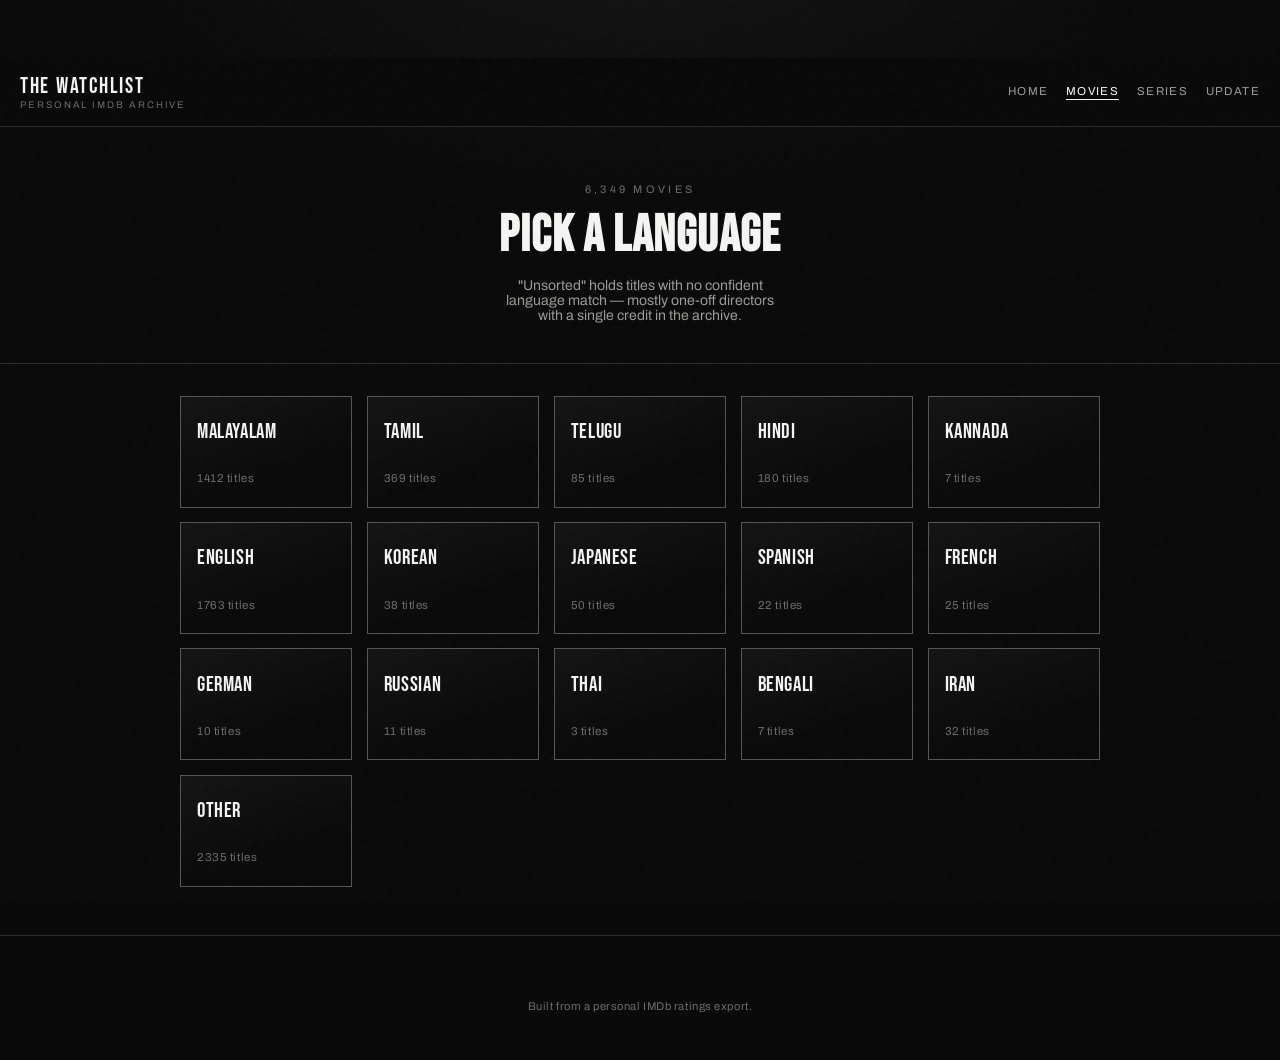
==== commit ab12b898: "Update movies.html" ====
--- a/movies.html
+++ b/movies.html
@@ -58,6 +58,50 @@
 
 let DATA = {};
 
+  function applyMovieLanguageOverrides(){
+
+  let overrides = {};
+
+  try{
+
+    overrides =
+      JSON.parse(
+        localStorage.getItem(
+          "watchlist_movie_language_overrides"
+        ) || "{}"
+      );
+
+  }catch(e){
+
+    overrides = {};
+
+  }
+
+  if(!Object.keys(overrides).length)
+    return;
+
+  const rebuilt = {};
+
+  Object.keys(DATA).forEach(lang => {
+
+    (DATA[lang] || []).forEach(movie => {
+
+      const newLanguage =
+        overrides[movie.title] || lang;
+
+      if(!rebuilt[newLanguage])
+        rebuilt[newLanguage] = [];
+
+      rebuilt[newLanguage].push(movie);
+
+    });
+
+  });
+
+  DATA = rebuilt;
+
+  }
+  
 async function boot(){
   DATA = await fetch('movies.json').then(r => r.json());
 
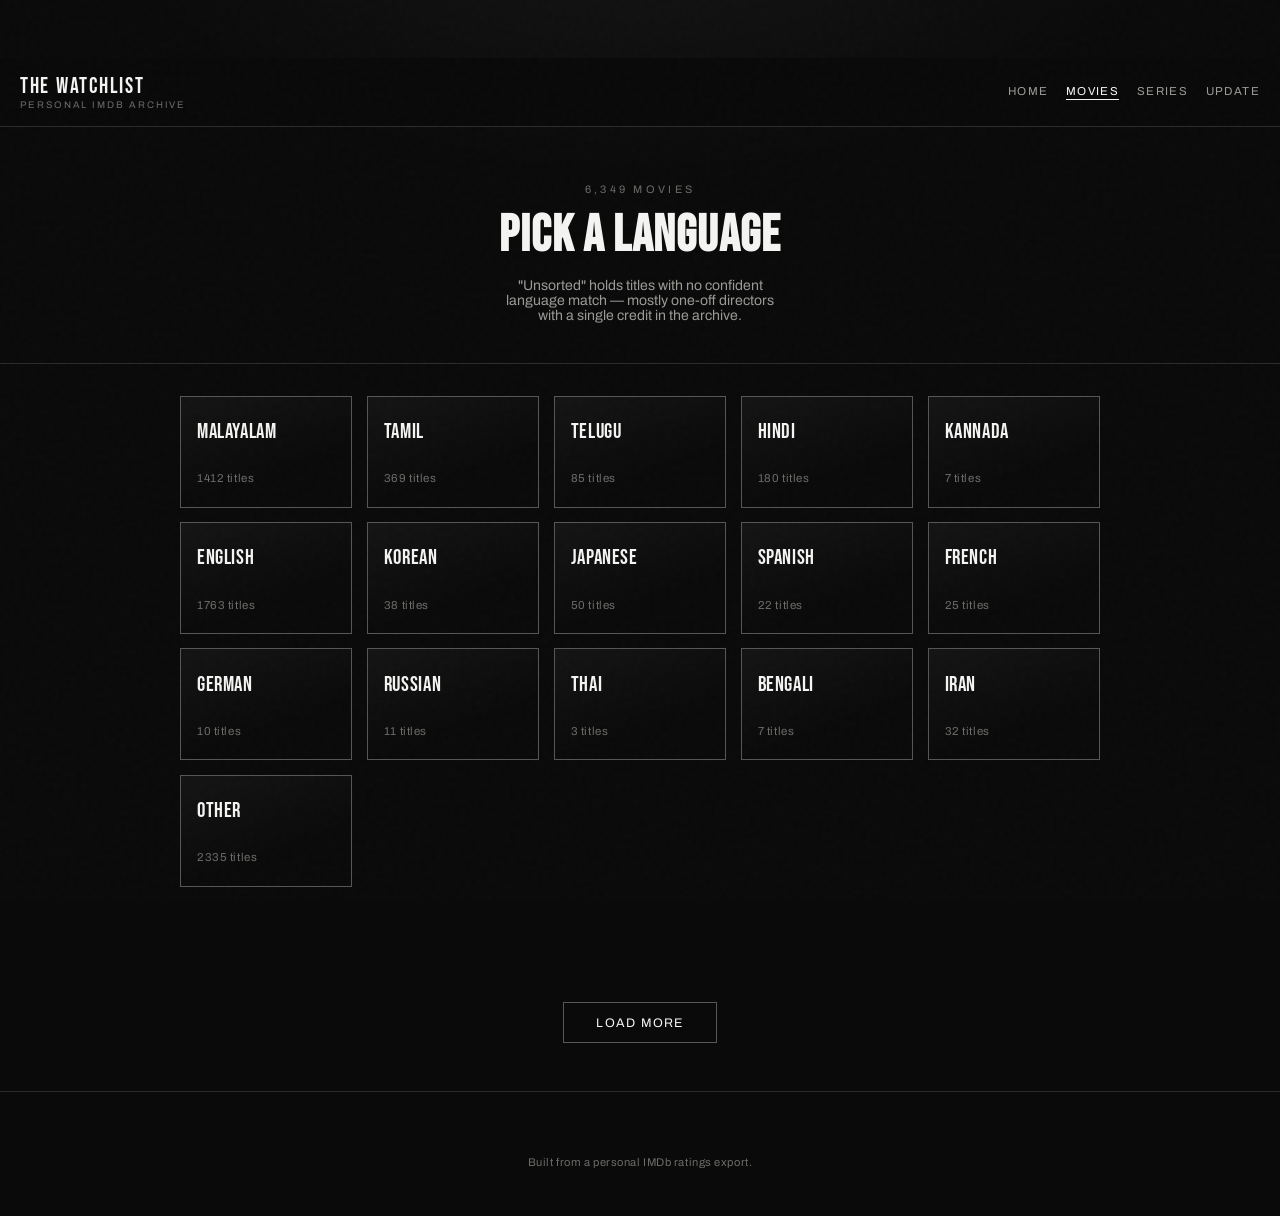
==== commit 1cc302cc: "Update movies.html" ====
--- a/movies.html
+++ b/movies.html
@@ -43,6 +43,12 @@
       <option value="year-asc">Oldest release</option>
       <option value="title-asc">Title A–Z</option>
     </select>
+    <button
+    type="button"
+    id="exportCorrectionsBtn">
+    Export corrections
+  </button>
+  </div>
   </div>
   <div class="result-count" id="resultCount"></div>
   <div class="card-grid" id="cardGrid"></div>
--- a/style.css
+++ b/style.css
@@ -1628,3 +1628,85 @@
 #cinemaIntro.hide {
   pointer-events: none;
 }
+
+/* =========================================================
+   MOVIE LANGUAGE EDITOR
+   ========================================================= */
+
+.edit-category-btn{
+  width:100%;
+  margin-top:0.8rem;
+  padding:0.55rem 0.7rem;
+  background:transparent;
+  border:1px solid var(--line-bright);
+  color:var(--grey);
+  font-size:0.68rem;
+  letter-spacing:0.1em;
+  text-transform:uppercase;
+  cursor:pointer;
+}
+
+.edit-category-btn:hover{
+  color:var(--white);
+  border-color:var(--white);
+  background:rgba(255,255,255,0.05);
+}
+
+.language-editor-backdrop{
+  position:fixed;
+  inset:0;
+  z-index:99999;
+  background:rgba(0,0,0,0.8);
+  display:flex;
+  align-items:center;
+  justify-content:center;
+  padding:1rem;
+}
+
+.language-editor-box{
+  width:min(420px,100%);
+  background:var(--bg-raised);
+  border:1px solid var(--line-bright);
+  padding:1.5rem;
+  box-shadow:0 20px 60px rgba(0,0,0,0.6);
+}
+
+.language-editor-title{
+  font-family:'Bebas Neue',sans-serif;
+  font-size:1.4rem;
+  letter-spacing:0.05em;
+}
+
+.language-editor-movie{
+  margin:0.5rem 0 1.4rem;
+  color:var(--grey);
+  line-height:1.4;
+}
+
+.language-editor-box label{
+  display:block;
+  margin-bottom:0.4rem;
+  color:var(--grey);
+  font-size:0.75rem;
+  text-transform:uppercase;
+  letter-spacing:0.08em;
+}
+
+.language-editor-box select{
+  width:100%;
+  padding:0.75rem;
+  background:var(--bg);
+  color:var(--white);
+  border:1px solid var(--line-bright);
+}
+
+.language-editor-buttons{
+  display:flex;
+  gap:0.7rem;
+  margin-top:1rem;
+}
+
+.language-editor-buttons button{
+  flex:1;
+  margin-top:0;
+}
